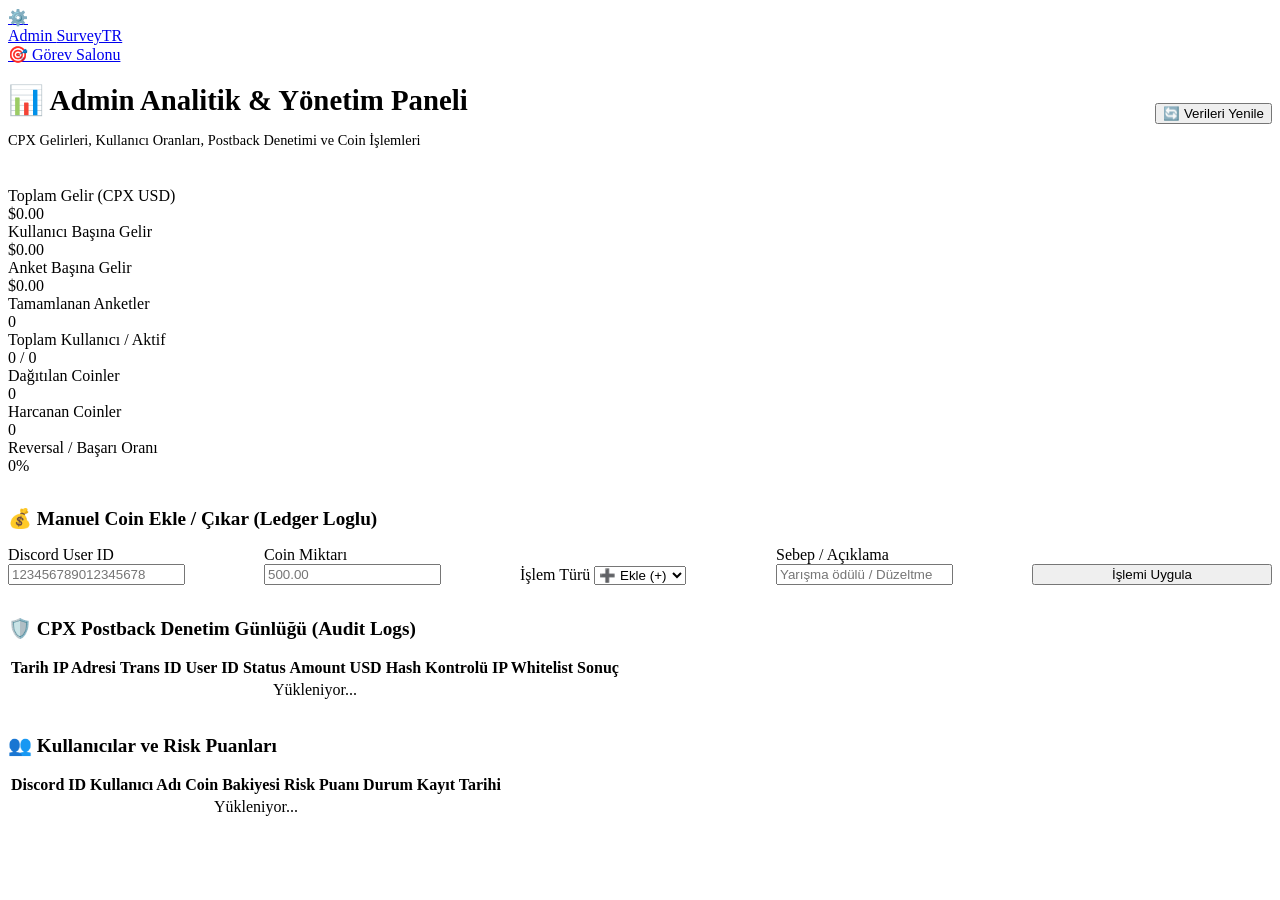
==== frontend/admin.html @ 6cabb8c7 "Initial commit SurveyTR FastAPI Backend + Discord Bot" ====
<!DOCTYPE html>
<html lang="tr">
<head>
    <meta charset="UTF-8">
    <meta name="viewport" content="width=device-width, initial-scale=1.0">
    <title>Admin Dashboard | SurveyTR</title>
    <link rel="stylesheet" href="/css/style.css">
</head>
<body>

    <nav class="navbar">
        <a href="/" class="logo-group">
            <div class="logo-badge">⚙️</div>
            <div class="logo-text">Admin <span>SurveyTR</span></div>
        </a>
        <div class="nav-user">
            <a href="/tasks" class="btn btn-secondary">🎯 Görev Salonu</a>
        </div>
    </nav>

    <div class="container">
        
        <div style="display: flex; justify-content: space-between; align-items: center; margin-bottom: 1.5rem;">
            <div>
                <h1 style="font-size: 1.8rem; margin-bottom: 0.2rem;">📊 Admin Analitik & Yönetim Paneli</h1>
                <p style="color: var(--text-muted); font-size: 0.9rem;">CPX Gelirleri, Kullanıcı Oranları, Postback Denetimi ve Coin İşlemleri</p>
            </div>
            <button class="btn btn-primary" onclick="loadAdminStats()">🔄 Verileri Yenile</button>
        </div>

        <!-- Metrics Grid -->
        <div class="grid-4" style="margin-bottom: 2rem;">
            <div class="stat-box">
                <span class="stat-label">Toplam Gelir (CPX USD)</span>
                <div class="stat-value gold" id="stat-total-rev">$0.00</div>
            </div>
            <div class="stat-box">
                <span class="stat-label">Kullanıcı Başına Gelir</span>
                <div class="stat-value cyan" id="stat-rev-user">$0.00</div>
            </div>
            <div class="stat-box">
                <span class="stat-label">Anket Başına Gelir</span>
                <div class="stat-value cyan" id="stat-rev-survey">$0.00</div>
            </div>
            <div class="stat-box">
                <span class="stat-label">Tamamlanan Anketler</span>
                <div class="stat-value green" id="stat-surveys">0</div>
            </div>
            <div class="stat-box">
                <span class="stat-label">Toplam Kullanıcı / Aktif</span>
                <div class="stat-value" id="stat-users">0 / 0</div>
            </div>
            <div class="stat-box">
                <span class="stat-label">Dağıtılan Coinler</span>
                <div class="stat-value gold" id="stat-coins-issued">0</div>
            </div>
            <div class="stat-box">
                <span class="stat-label">Harcanan Coinler</span>
                <div class="stat-value cyan" id="stat-coins-spent">0</div>
            </div>
            <div class="stat-box">
                <span class="stat-label">Reversal / Başarı Oranı</span>
                <div class="stat-value green" id="stat-completion-rate">0%</div>
            </div>
        </div>

        <!-- Admin Coin Management Form -->
        <div class="glass-card" style="margin-bottom: 2rem;">
            <h3 style="font-size: 1.2rem; margin-bottom: 1rem;">💰 Manuel Coin Ekle / Çıkar (Ledger Loglu)</h3>
            <form id="coin-adjust-form" style="display: grid; grid-template-columns: repeat(auto-fit, minmax(200px, 1fr)); gap: 1rem; align-items: end;">
                <div class="form-group" style="margin:0;">
                    <label class="form-label">Discord User ID</label>
                    <input type="text" id="target-user-id" class="form-input" placeholder="123456789012345678" required>
                </div>
                <div class="form-group" style="margin:0;">
                    <label class="form-label">Coin Miktarı</label>
                    <input type="number" step="0.01" id="adjust-amount" class="form-input" placeholder="500.00" required>
                </div>
                <div class="form-group" style="margin:0;">
                    <label class="form-label">İşlem Türü</label>
                    <select id="adjust-action" class="form-select">
                        <option value="add">➕ Ekle (+)</option>
                        <option value="remove">➖ Çıkar (-)</option>
                    </select>
                </div>
                <div class="form-group" style="margin:0;">
                    <label class="form-label">Sebep / Açıklama</label>
                    <input type="text" id="adjust-reason" class="form-input" placeholder="Yarışma ödülü / Düzeltme" required>
                </div>
                <div>
                    <button type="submit" class="btn btn-primary" style="width: 100%;">İşlemi Uygula</button>
                </div>
            </form>
        </div>

        <!-- Postback Logs Table -->
        <div class="glass-card" style="margin-bottom: 2rem;">
            <h3 style="font-size: 1.2rem; margin-bottom: 1rem;">🛡️ CPX Postback Denetim Günlüğü (Audit Logs)</h3>
            <div class="data-table-container">
                <table class="data-table">
                    <thead>
                        <tr>
                            <th>Tarih</th>
                            <th>IP Adresi</th>
                            <th>Trans ID</th>
                            <th>User ID</th>
                            <th>Status</th>
                            <th>Amount USD</th>
                            <th>Hash Kontrolü</th>
                            <th>IP Whitelist</th>
                            <th>Sonuç</th>
                        </tr>
                    </thead>
                    <tbody id="postback-logs-table">
                        <tr><td colspan="9" style="text-align: center;">Yükleniyor...</td></tr>
                    </tbody>
                </table>
            </div>
        </div>

        <!-- Users Risk & Balance Table -->
        <div class="glass-card">
            <h3 style="font-size: 1.2rem; margin-bottom: 1rem;">👥 Kullanıcılar ve Risk Puanları</h3>
            <div class="data-table-container">
                <table class="data-table">
                    <thead>
                        <tr>
                            <th>Discord ID</th>
                            <th>Kullanıcı Adı</th>
                            <th>Coin Bakiyesi</th>
                            <th>Risk Puanı</th>
                            <th>Durum</th>
                            <th>Kayıt Tarihi</th>
                        </tr>
                    </thead>
                    <tbody id="users-table">
                        <tr><td colspan="6" style="text-align: center;">Yükleniyor...</td></tr>
                    </tbody>
                </table>
            </div>
        </div>

    </div>

    <script src="/js/admin.js"></script>
</body>
</html>
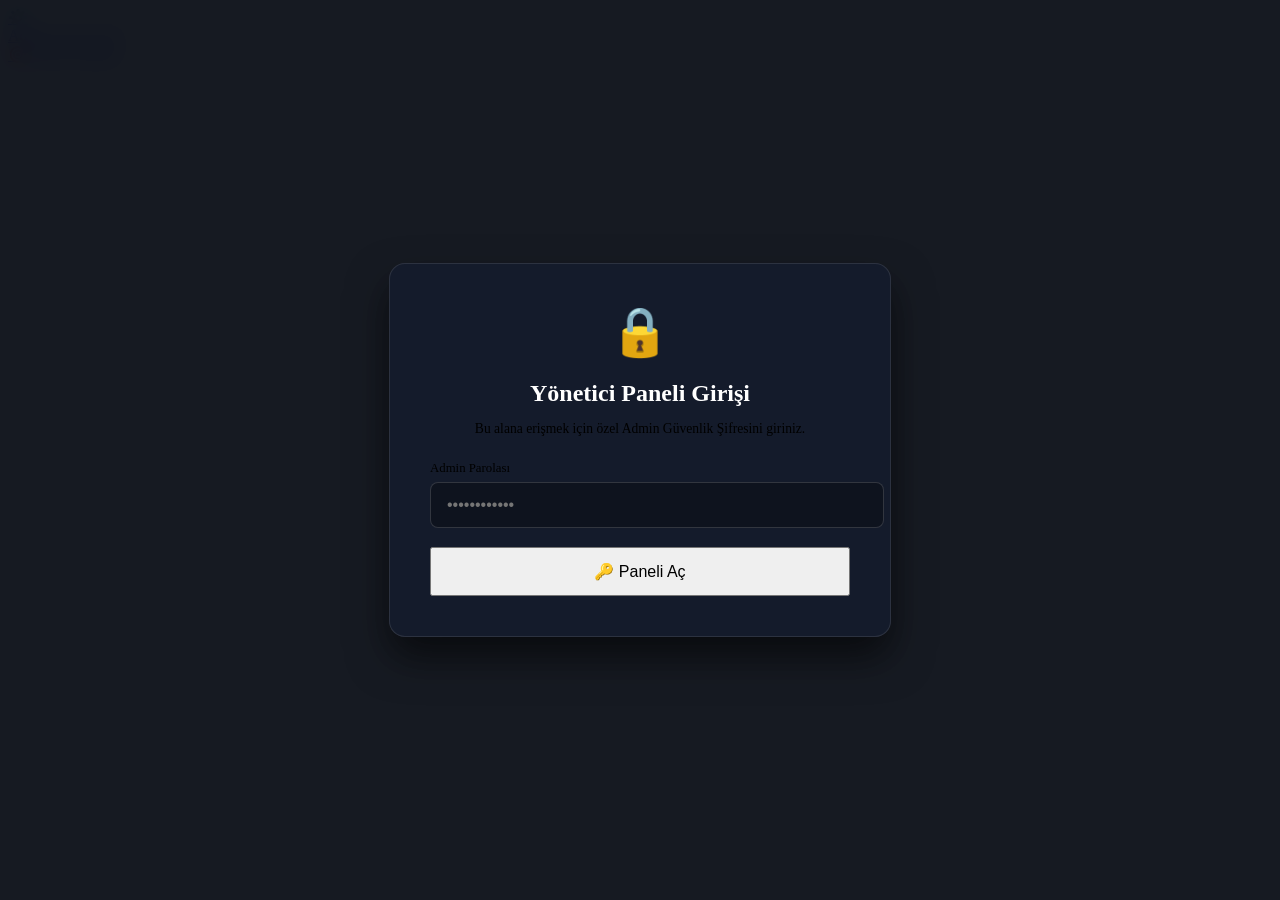
==== commit a72e02b0: "Implement advanced password-protected admin login system" ====
--- a/frontend/admin.html
+++ b/frontend/admin.html
@@ -18,7 +18,25 @@
         </div>
     </nav>
 
-    <div class="container">
+    <!-- Admin Auth Password Modal -->
+    <div id="admin-auth-modal" style="position: fixed; inset: 0; background: rgba(10, 14, 23, 0.95); backdrop-filter: blur(12px); display: flex; align-items: center; justify-content: center; z-index: 9999;">
+        <div style="background: rgba(22, 28, 45, 0.9); border: 1px solid rgba(255, 255, 255, 0.1); border-radius: 16px; padding: 2.5rem; width: 100%; max-width: 420px; box-shadow: 0 20px 40px rgba(0,0,0,0.6); text-align: center;">
+            <div style="font-size: 3rem; margin-bottom: 1rem;">🔒</div>
+            <h2 style="font-size: 1.5rem; margin-bottom: 0.5rem; color: #fff;">Yönetici Paneli Girişi</h2>
+            <p style="color: var(--text-muted); font-size: 0.85rem; margin-bottom: 1.5rem;">Bu alana erişmek için özel Admin Güvenlik Şifresini giriniz.</p>
+            
+            <form id="admin-login-form" onsubmit="submitAdminLogin(event)">
+                <div style="margin-bottom: 1.2rem; text-align: left;">
+                    <label style="display: block; font-size: 0.8rem; color: var(--text-muted); margin-bottom: 0.4rem;">Admin Parolası</label>
+                    <input type="password" id="admin-password-input" placeholder="••••••••••••" required style="width: 100%; padding: 0.8rem 1rem; border-radius: 8px; background: rgba(0,0,0,0.3); border: 1px solid rgba(255,255,255,0.15); color: #fff; font-size: 1rem; outline: none;">
+                </div>
+                <div id="admin-login-error" style="color: #ff4757; font-size: 0.85rem; margin-bottom: 1rem; display: none;"></div>
+                <button type="submit" class="btn btn-primary" style="width: 100%; padding: 0.8rem; font-size: 1rem;">🔑 Paneli Aç</button>
+            </form>
+        </div>
+    </div>
+
+    <div class="container" id="admin-dashboard-container" style="display: none;">
         
         <div style="display: flex; justify-content: space-between; align-items: center; margin-bottom: 1.5rem;">
             <div>
